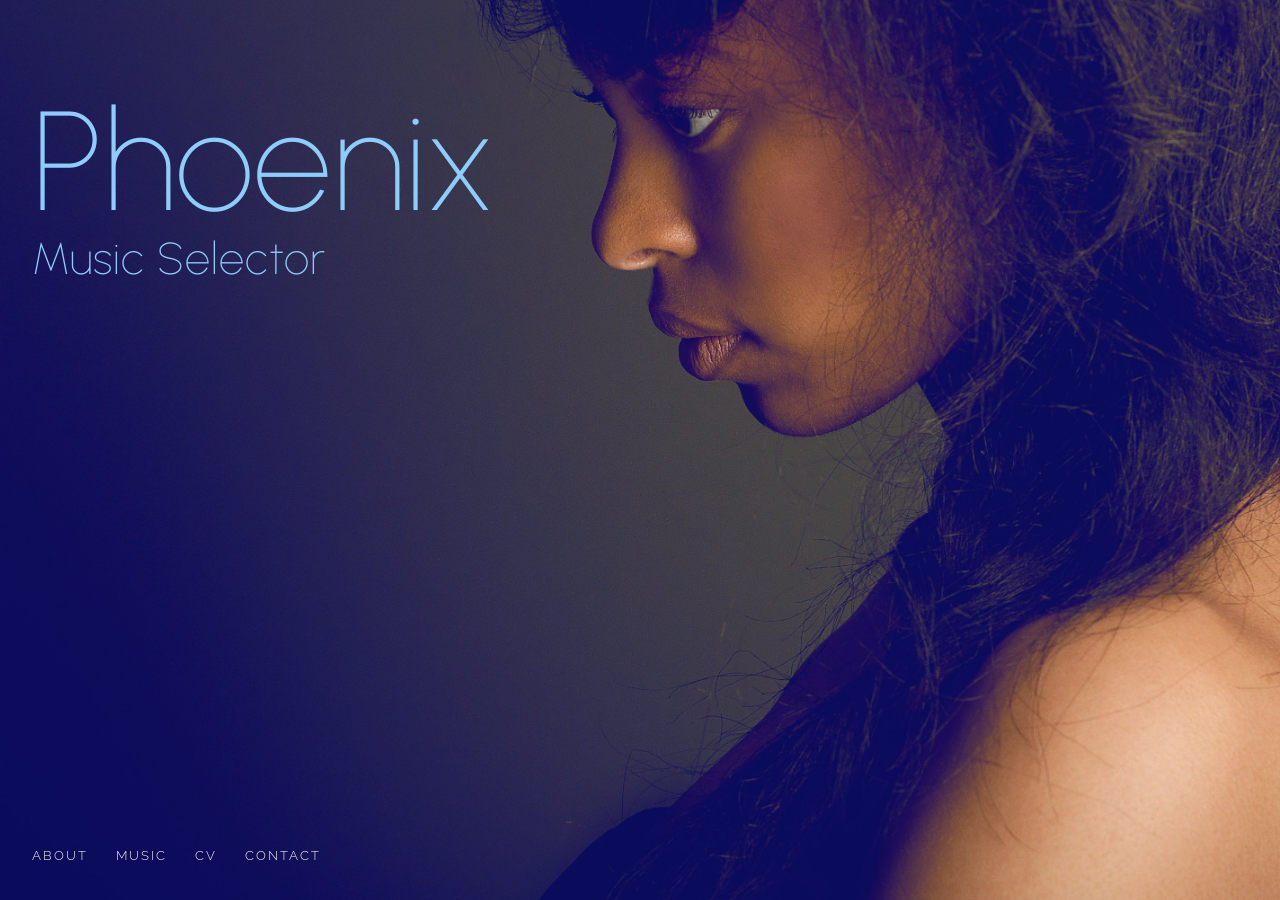
==== index.html @ 78889dbf "Update audio source for contact-audio element" ====
<!DOCTYPE html>
<html lang="en">
<head>
<meta charset="utf-8">
<meta name="viewport" content="width=device-width, initial-scale=1">
<title>Phoenix | Music Selector</title>
<meta name="description" content="Phoenix is a DJ and music selector based in Washington, DC, blending genres and crafting immersive listening experiences across music, film, and art.">
<meta name="keywords" content="Phoenix, Music Selector, DJ, Music, American Dreaming, Gallery, Art, Adrian Loving, Avi Cohen, DC, Washington DC, UX, Experience Design, Service Design, Curator, Sound Design, Nightlife, Live Music, Booking">
<link rel="preconnect" href="https://fonts.googleapis.com">
<link rel="preconnect" href="https://fonts.gstatic.com" crossorigin>
<link href="https://fonts.googleapis.com/css2?family=Raleway:wght@200;300;400;600&family=Urbanist:wght@100;200;300&display=swap" rel="stylesheet">
<link rel="stylesheet" href="style.css">
</head>
<body>

<iframe id="sc-iframe" title="SoundCloud Player" style="position:absolute; left:-9999px; width:1px; height:1px" allow="autoplay" src="https://w.soundcloud.com/player/?url=https%3A//api.soundcloud.com/tracks/15621148&auto_play=false"></iframe>
<audio id="contact-audio" src="assets/contact-audio.mp3" preload="auto"></audio>
<audio id="stars-pipes-audio" src="assets/stars-and-pipes-audio.mp3" preload="auto"></audio>

<div id="bg-base"></div>
<div id="bg-black-overlay"></div>

<div id="bg-image" class="bg-image">
  <div id="bg-image-plain" class="bg-image-plain"></div>
  <div id="bg-image-stack" class="bg-image-stack" style="display:none">
    <div class="stack-item" id="stack-item-1"></div>
    <div class="stack-item" id="stack-item-2"></div>
    <div class="stack-item" id="stack-item-3"></div>
  </div>
  <div class="bg-image-overlay" id="bg-image-overlay"></div>
</div>

<div id="bg-video">
  <iframe id="bg-vimeo-iframe" allow="autoplay; encrypted-media" title="Background video"></iframe>
  <div class="bg-video-overlay"></div>
</div>

<button id="bg-mute-btn" aria-label="Toggle background video sound"></button>

<div id="page-fade">
  <header>
    <span id="prefix"></span>
    <span class="title">Phoenix</span>
    <span class="subtitle">Music Selector</span>
  </header>
  <main id="content"></main>
  <nav><ul id="nav-list"></ul></nav>
</div>

<script src="https://w.soundcloud.com/player/api.js"></script>
<script src="https://player.vimeo.com/api/player.js"></script>
<script src="script.js"></script>
</body>
</html>
---- style.css ----
* { box-sizing: border-box; }
html, body { margin: 0; padding: 0; height: 100%; overflow-x: hidden; background: #000; }
body { font-family: 'Raleway', sans-serif; color: #8ecdfb; }
a { color: #ffffff; text-decoration: none; }
a:hover { color: #ffffff; opacity: 0.8; }
button { font: inherit; }

#bg-base { position: fixed; inset: 0; z-index: 0; background: #000 url('assets/bg-home.jpg') center/cover no-repeat; }
#bg-black-overlay { position: fixed; inset: 0; z-index: 1; background: #000; opacity: 0; transition: opacity 1500ms ease-in-out; pointer-events: none; }

.bg-image { position: fixed; inset: 0; z-index: 1; background-color: #000; opacity: 0; display: none; }
.bg-image.active { display: block; }
.bg-image-plain { position: absolute; inset: 0; background-repeat: no-repeat; }
.bg-image-overlay { position: absolute; inset: 0; }
.bg-image-stack { position: absolute; top: 0; right: 0; bottom: 0; width: 42vw; display: flex; flex-direction: column; }
.bg-image-stack .stack-item { flex: 1 1 0; background-size: contain; background-position: center; background-repeat: no-repeat; }

#bg-video { position: fixed; inset: 0; z-index: 1; overflow: hidden; background: #000; opacity: 0; display: none; }
#bg-video.active { display: block; }
#bg-vimeo-iframe { position: absolute; top: 50%; left: 50%; width: 100vw; height: 56.25vw; min-height: 100vh; min-width: 177.78vh; transform: translate(-50%, -50%); border: none; pointer-events: none; }
.bg-video-overlay { position: absolute; inset: 0; background: rgba(0,0,0,0.45); }

#bg-mute-btn { position: fixed; top: clamp(20px, 4vw, 32px); right: clamp(20px, 4vw, 32px); z-index: 5; width: 40px; height: 40px; border-radius: 50%; border: 1px solid rgba(142,205,251,0.3); background: rgba(0,0,0,0.4); backdrop-filter: blur(12px); -webkit-backdrop-filter: blur(12px); color: #8ecdfb; cursor: pointer; display: none; align-items: center; justify-content: center; }
#bg-mute-btn.active { display: flex; }

#page-fade { position: relative; z-index: 2; min-height: 100dvh; display: flex; flex-direction: column; opacity: 1; }

header { flex: 0 0 auto; padding: 6vh 0 0 clamp(20px, 4vw, 32px); }
#prefix { display: block; font-family: 'Urbanist', sans-serif; font-weight: 200; font-size: clamp(14px, 2vw, 22px); letter-spacing: 3px; text-transform: uppercase; color: #8ecdfb; margin-bottom: clamp(4px, 1vw, 10px); visibility: hidden; }
.title { display: block; font-family: 'Urbanist', sans-serif; font-weight: 100; font-size: clamp(64px, 11vw, 180px); line-height: 1; color: #8ecdfb; }
.subtitle { display: block; font-family: 'Urbanist', sans-serif; font-weight: 100; font-size: clamp(24px, 3.5vw, 56px); line-height: 1.2; letter-spacing: 1px; color: #8ecdfb; }

#content { flex: 1; position: relative; padding: 0 clamp(20px, 4vw, 32px); display: flex; align-items: center; }

nav { flex: 0 0 auto; padding: 0 clamp(20px, 4vw, 32px) clamp(24px, 5vw, 36px); }
nav ul { list-style: none; display: flex; flex-wrap: wrap; gap: clamp(18px, 3vw, 28px); margin: 0; padding: 0; align-items: center; }
nav button { background: none; border: none; padding: 0; font-family: 'Raleway', sans-serif; font-weight: 300; font-size: 13px; letter-spacing: 2px; text-transform: uppercase; color: #f5f0e6; cursor: pointer; }
nav .icon-link { display: flex; align-items: center; gap: 8px; opacity: 0.7; }

.about-block { max-width: 620px; width: 100%; }
.about-block p { font-weight: 300; font-size: 14px; line-height: 1.7; margin: 0; }
.about-block p + p { margin-top: 16px; }
.signup { margin-top: 28px; padding-top: 20px; border-top: 1px solid rgba(245,240,230,0.15); }
.signup p { font-weight: 300; font-size: 13px; letter-spacing: 1px; color: #8ecdfb; text-transform: uppercase; margin: 0 0 10px; }
.signup form { display: flex; gap: 10px; flex-wrap: wrap; max-width: 420px; }
.signup input { flex: 1 1 160px; min-width: 140px; background: transparent; border: none; border-bottom: 1px solid rgba(245,240,230,0.3); color: #f5f0e6; font-family: 'Raleway', sans-serif; font-size: 13px; padding: 6px 2px; outline: none; }
.signup button { background: none; border: 1px solid rgba(142,205,251,0.5); color: #8ecdfb; font-family: 'Raleway', sans-serif; font-size: 12px; letter-spacing: 1px; text-transform: uppercase; padding: 8px 18px; cursor: pointer; border-radius: 2px; }
.signup-thanks { font-weight: 300; font-size: 13px; color: #8ecdfb; margin: 10px 0 0; }

.music-block { max-width: 460px; width: 100%; }
.album-art { width: 160px; height: 160px; object-fit: cover; margin-bottom: 20px; display: block; }
.player-row { display: flex; align-items: center; gap: 14px; }
.play-btn { flex: 0 0 auto; width: 44px; height: 44px; border-radius: 50%; border: 1px solid rgba(142,205,251,0.3); background: rgba(142,205,251,0.04); color: #8ecdfb; cursor: pointer; display: flex; align-items: center; justify-content: center; backdrop-filter: blur(12px); -webkit-backdrop-filter: blur(12px); }
.progress-track { flex: 1; height: 2px; background: rgba(245,240,230,0.12); cursor: pointer; border-radius: 1px; }
.progress-fill { height: 100%; width: 0%; background: #8ecdfb; border-radius: 1px; box-shadow: 0 0 6px rgba(142,205,251,0.25); transition: width 0.3s linear; }
.time-label { font-size: 11px; opacity: 0.5; min-width: 36px; text-align: right; font-variant-numeric: tabular-nums; letter-spacing: 0.5px; }
.track-list { list-style: none; margin: 20px 0 0; padding: 0; display: flex; flex-direction: column; gap: 8px; }
.track-list button { background: none; border: none; padding: 0; text-align: left; font-family: 'Raleway', sans-serif; font-weight: 300; font-size: 13px; letter-spacing: 0.5px; cursor: pointer; color: #f5f0e6; opacity: 0.55; }
.track-list button.active { color: #8ecdfb; opacity: 1; }
.track-list button.disabled { cursor: default; opacity: 0.25; }

.cv-block { display: flex; flex-wrap: wrap; gap: clamp(16px, 3vw, 32px); max-width: 780px; align-self: flex-start; margin-top: clamp(16px, 4vh, 40px); }
.cv-col { flex: 1 1 220px; min-width: 180px; }
.cv-label { display: block; font-size: 10px; letter-spacing: 2px; text-transform: uppercase; color: #8ecdfb; opacity: 0.8; margin-bottom: 12px; }
.cv-col ul { list-style: none; margin: 0 0 24px; padding: 0; display: flex; flex-direction: column; gap: 10px; }
.cv-col ul:last-child { margin-bottom: 0; }
.cv-col li { font-weight: 300; font-size: 14px; line-height: 1.7; }
.cv-col em { font-style: italic; color: #f5f0e6; opacity: 0.55; }
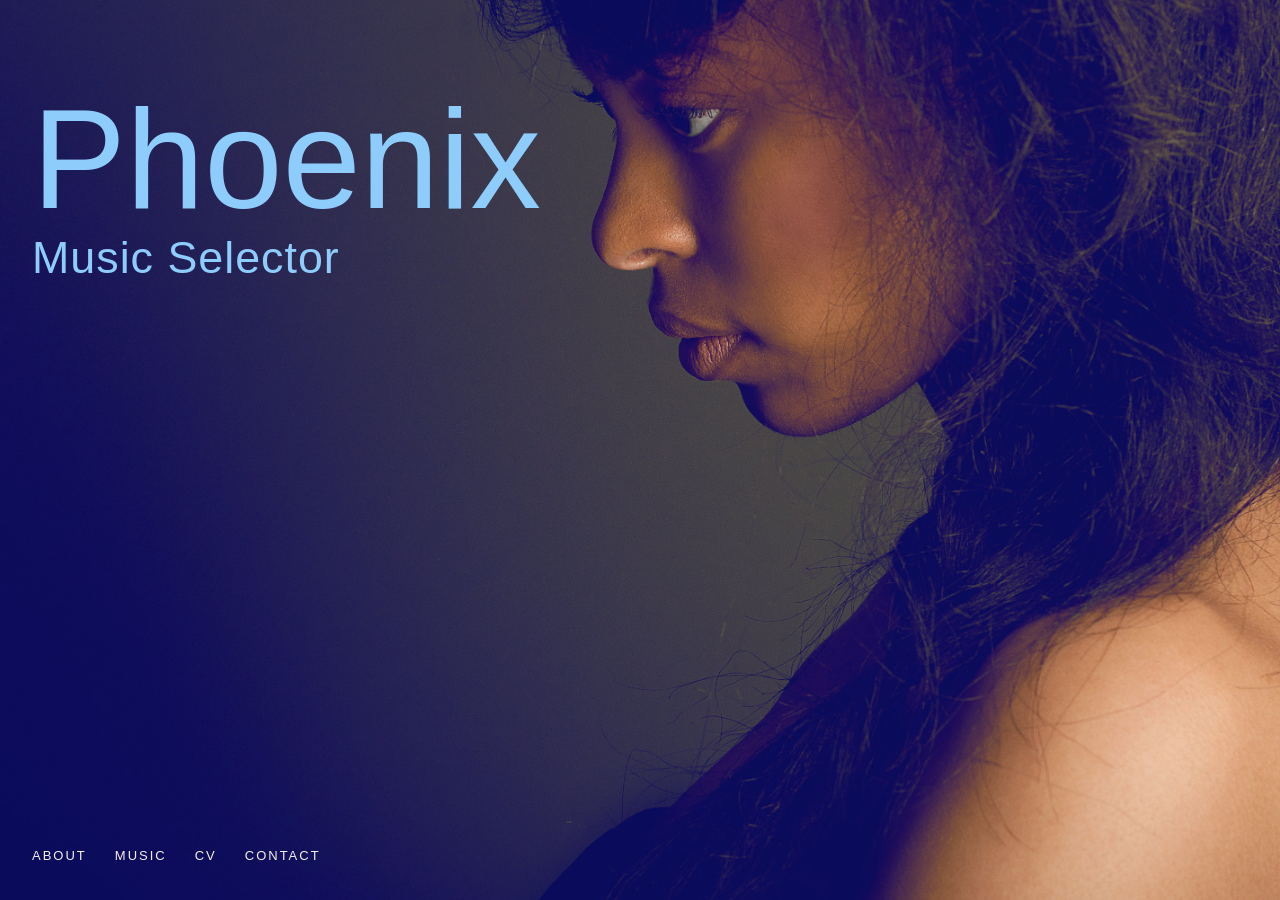
==== commit 2e760019: "Add initial HTML structure for Music Selector" ====
--- a/index.html
+++ b/index.html
@@ -1,54 +1,47 @@
-<!DOCTYPE html>
+<!doctype html>
 <html lang="en">
 <head>
-<meta charset="utf-8">
-<meta name="viewport" content="width=device-width, initial-scale=1">
-<title>Phoenix | Music Selector</title>
-<meta name="description" content="Phoenix is a DJ and music selector based in Washington, DC, blending genres and crafting immersive listening experiences across music, film, and art.">
-<meta name="keywords" content="Phoenix, Music Selector, DJ, Music, American Dreaming, Gallery, Art, Adrian Loving, Avi Cohen, DC, Washington DC, UX, Experience Design, Service Design, Curator, Sound Design, Nightlife, Live Music, Booking">
-<link rel="preconnect" href="https://fonts.googleapis.com">
-<link rel="preconnect" href="https://fonts.gstatic.com" crossorigin>
-<link href="https://fonts.googleapis.com/css2?family=Raleway:wght@200;300;400;600&family=Urbanist:wght@100;200;300&display=swap" rel="stylesheet">
-<link rel="stylesheet" href="style.css">
+  <meta charset="utf-8">
+  <meta name="viewport" content="width=device-width, initial-scale=1">
+  <title>Phoenix — Music Selector</title>
+  <link rel="stylesheet" href="style.css">
+  <style>
+    /* Keep the Phoenix / Music Selector header fixed; only #prefix fades in script.js. */
+    #page-fade > header { position: sticky; top: 0; z-index: 3; background: transparent; }
+    .album-art--fade { opacity: 0; transform: translateY(4px); transition: opacity 700ms ease, transform 700ms ease; }
+    .album-art--fade.is-visible { opacity: 1; transform: translateY(0); }
+  </style>
+  <script src="https://w.soundcloud.com/player/api.js"></script>
+  <script src="https://player.vimeo.com/api/player.js"></script>
 </head>
 <body>
-
-<iframe id="sc-iframe" title="SoundCloud Player" style="position:absolute; left:-9999px; width:1px; height:1px" allow="autoplay" src="https://w.soundcloud.com/player/?url=https%3A//api.soundcloud.com/tracks/15621148&auto_play=false"></iframe>
-<audio id="contact-audio" src="assets/contact-audio.mp3" preload="auto"></audio>
-<audio id="stars-pipes-audio" src="assets/stars-and-pipes-audio.mp3" preload="auto"></audio>
-
-<div id="bg-base"></div>
-<div id="bg-black-overlay"></div>
-
-<div id="bg-image" class="bg-image">
-  <div id="bg-image-plain" class="bg-image-plain"></div>
-  <div id="bg-image-stack" class="bg-image-stack" style="display:none">
-    <div class="stack-item" id="stack-item-1"></div>
-    <div class="stack-item" id="stack-item-2"></div>
-    <div class="stack-item" id="stack-item-3"></div>
+  <iframe id="sc-iframe" title="SoundCloud Player" allow="autoplay" src="https://w.soundcloud.com/player/?url=https%3A//api.soundcloud.com/tracks/15621148&auto_play=false" style="position:absolute;left:-9999px;width:1px;height:1px;border:0"></iframe>
+  <div id="bg-base"></div>
+  <div id="bg-black-overlay"></div>
+  <div id="bg-image" class="bg-image">
+    <div id="bg-image-plain" class="bg-image-plain"></div>
+    <div id="bg-image-stack" class="bg-image-stack">
+      <div id="stack-item-1" class="stack-item"></div>
+      <div id="stack-item-2" class="stack-item"></div>
+      <div id="stack-item-3" class="stack-item"></div>
+    </div>
+    <div id="bg-image-overlay" class="bg-image-overlay"></div>
   </div>
-  <div class="bg-image-overlay" id="bg-image-overlay"></div>
-</div>
-
-<div id="bg-video">
-  <iframe id="bg-vimeo-iframe" allow="autoplay; encrypted-media" title="Background video"></iframe>
-  <div class="bg-video-overlay"></div>
-</div>
-
-<button id="bg-mute-btn" aria-label="Toggle background video sound"></button>
-
-<div id="page-fade">
-  <header>
-    <span id="prefix"></span>
-    <span class="title">Phoenix</span>
-    <span class="subtitle">Music Selector</span>
-  </header>
-  <main id="content"></main>
-  <nav><ul id="nav-list"></ul></nav>
-</div>
-
-<script src="https://w.soundcloud.com/player/api.js"></script>
-<script src="https://player.vimeo.com/api/player.js"></script>
-<script src="script.js"></script>
+  <div id="bg-video" class="bg-video">
+    <iframe id="bg-vimeo-iframe" title="Background video" allow="autoplay; fullscreen; picture-in-picture" class="bg-vimeo-iframe"></iframe>
+    <div class="bg-video-overlay"></div>
+  </div>
+  <button id="bg-mute-btn" type="button" aria-label="Toggle background-video sound"></button>
+  <main id="page-fade">
+    <header>
+      <span id="prefix" class="prefix"></span>
+      <span class="title">Phoenix</span>
+      <span class="subtitle">Music Selector</span>
+    </header>
+    <section id="content"></section>
+    <nav><ul id="nav-list"></ul></nav>
+  </main>
+  <audio id="contact-audio" src="assets/contact-audio.mp3" preload="auto"></audio>
+  <script src="script.js"></script>
 </body>
 </html>
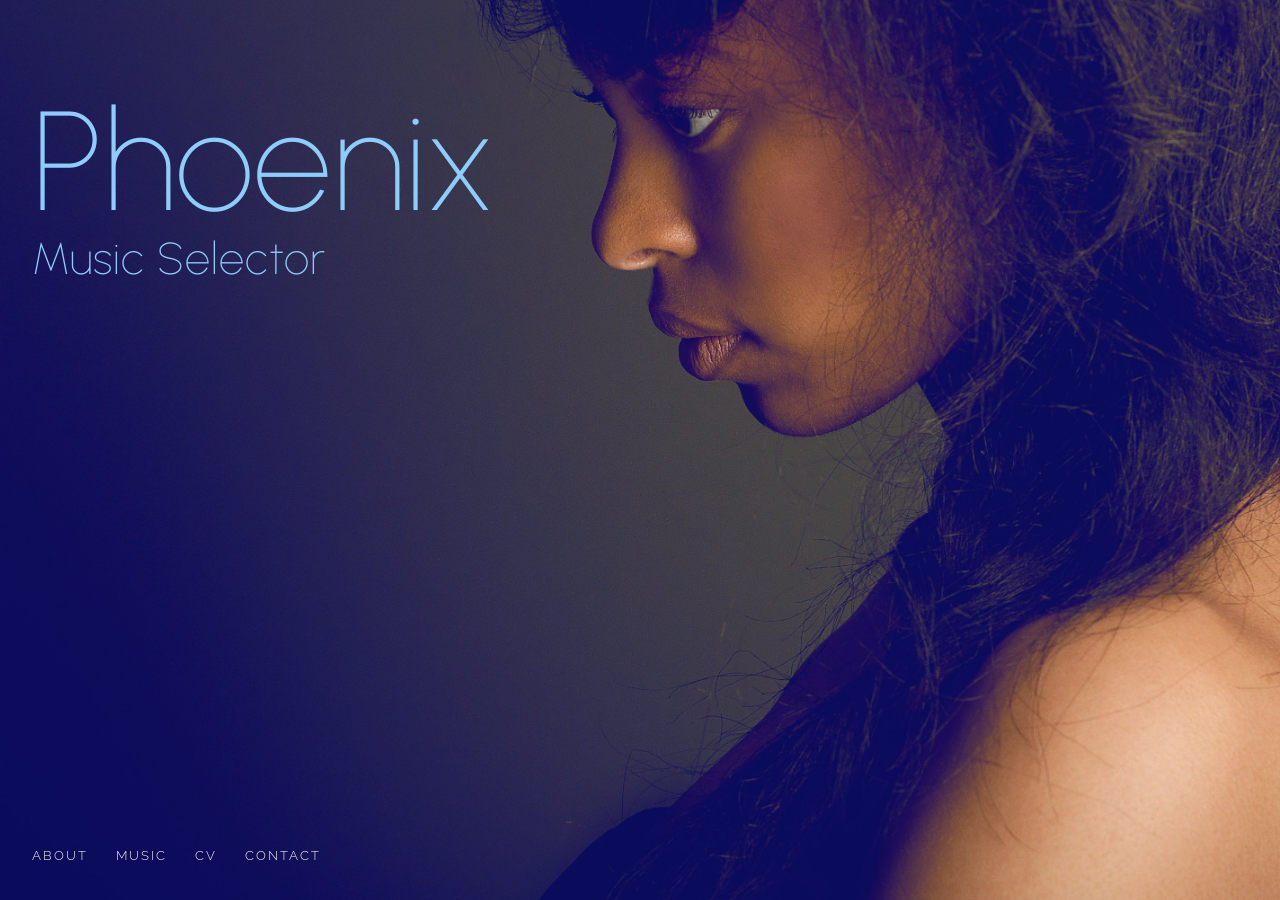
==== commit 8081699f: "Rename slimindex.html to index.html" ====
--- a/index.html
+++ b/index.html
@@ -1,10 +1,15 @@
-<!doctype html>
+<!DOCTYPE html>
 <html lang="en">
 <head>
-  <meta charset="utf-8">
-  <meta name="viewport" content="width=device-width, initial-scale=1">
-  <title>Phoenix — Music Selector</title>
-  <link rel="stylesheet" href="style.css">
+<meta charset="utf-8">
+<meta name="viewport" content="width=device-width, initial-scale=1">
+<title>Phoenix | Music Selector</title>
+<meta name="description" content="Phoenix is a DJ and music selector based in Washington, DC, blending genres and crafting immersive listening experiences across music, film, and art.">
+<meta name="keywords" content="Phoenix, Music Selector, DJ, Music, American Dreaming, Gallery, Art, Adrian Loving, Avi Cohen, DC, Washington DC, UX, Experience Design, Service Design, Curator, Sound Design, Nightlife, Live Music, Booking">
+<link rel="preconnect" href="https://fonts.googleapis.com">
+<link rel="preconnect" href="https://fonts.gstatic.com" crossorigin>
+<link href="https://fonts.googleapis.com/css2?family=Raleway:wght@200;300;400;600&family=Urbanist:wght@100;200;300&display=swap" rel="stylesheet">
+<link rel="stylesheet" href="style.css">
   <style>
     /* Keep the Phoenix / Music Selector header fixed; only #prefix fades in script.js. */
     #page-fade > header { position: sticky; top: 0; z-index: 3; background: transparent; }
@@ -12,36 +17,43 @@
     .album-art--fade.is-visible { opacity: 1; transform: translateY(0); }
   </style>
   <script src="https://w.soundcloud.com/player/api.js"></script>
-  <script src="https://player.vimeo.com/api/player.js"></script>
+<script src="https://player.vimeo.com/api/player.js"></script>
 </head>
 <body>
-  <iframe id="sc-iframe" title="SoundCloud Player" allow="autoplay" src="https://w.soundcloud.com/player/?url=https%3A//api.soundcloud.com/tracks/15621148&auto_play=false" style="position:absolute;left:-9999px;width:1px;height:1px;border:0"></iframe>
-  <div id="bg-base"></div>
-  <div id="bg-black-overlay"></div>
-  <div id="bg-image" class="bg-image">
-    <div id="bg-image-plain" class="bg-image-plain"></div>
-    <div id="bg-image-stack" class="bg-image-stack">
-      <div id="stack-item-1" class="stack-item"></div>
-      <div id="stack-item-2" class="stack-item"></div>
-      <div id="stack-item-3" class="stack-item"></div>
-    </div>
-    <div id="bg-image-overlay" class="bg-image-overlay"></div>
+
+<iframe id="sc-iframe" title="SoundCloud Player" style="position:absolute; left:-9999px; width:1px; height:1px" allow="autoplay" src="https://w.soundcloud.com/player/?url=https%3A//api.soundcloud.com/tracks/15621148&auto_play=false"></iframe>
+<audio id="contact-audio" src="assets/contact-audio.mp3" preload="auto"></audio>
+<audio id="stars-pipes-audio" src="assets/stars-and-pipes-audio.mp3" preload="auto"></audio>
+
+<div id="bg-base"></div>
+<div id="bg-black-overlay"></div>
+
+<div id="bg-image" class="bg-image">
+  <div id="bg-image-plain" class="bg-image-plain"></div>
+  <div id="bg-image-stack" class="bg-image-stack" style="display:none">
+    <div class="stack-item" id="stack-item-1"></div>
+    <div class="stack-item" id="stack-item-2"></div>
+    <div class="stack-item" id="stack-item-3"></div>
   </div>
-  <div id="bg-video" class="bg-video">
-    <iframe id="bg-vimeo-iframe" title="Background video" allow="autoplay; fullscreen; picture-in-picture" class="bg-vimeo-iframe"></iframe>
-    <div class="bg-video-overlay"></div>
-  </div>
-  <button id="bg-mute-btn" type="button" aria-label="Toggle background-video sound"></button>
-  <main id="page-fade">
-    <header>
-      <span id="prefix" class="prefix"></span>
-      <span class="title">Phoenix</span>
-      <span class="subtitle">Music Selector</span>
-    </header>
-    <section id="content"></section>
-    <nav><ul id="nav-list"></ul></nav>
-  </main>
-  <audio id="contact-audio" src="assets/contact-audio.mp3" preload="auto"></audio>
-  <script src="script.js"></script>
+  <div class="bg-image-overlay" id="bg-image-overlay"></div>
+</div>
+
+<div id="bg-video">
+  <iframe id="bg-vimeo-iframe" allow="autoplay; encrypted-media" title="Background video"></iframe>
+  <div class="bg-video-overlay"></div>
+</div>
+
+<button id="bg-mute-btn" aria-label="Toggle background video sound"></button>
+<div id="page-fade">
+  <header>
+    <span id="prefix"></span>
+    <span class="title">Phoenix</span>
+    <span class="subtitle">Music Selector</span>
+  </header>
+  <main id="content"></main>
+  <nav><ul id="nav-list"></ul></nav>
+</div>
+
+<script src="script.js"></script>
 </body>
 </html>
